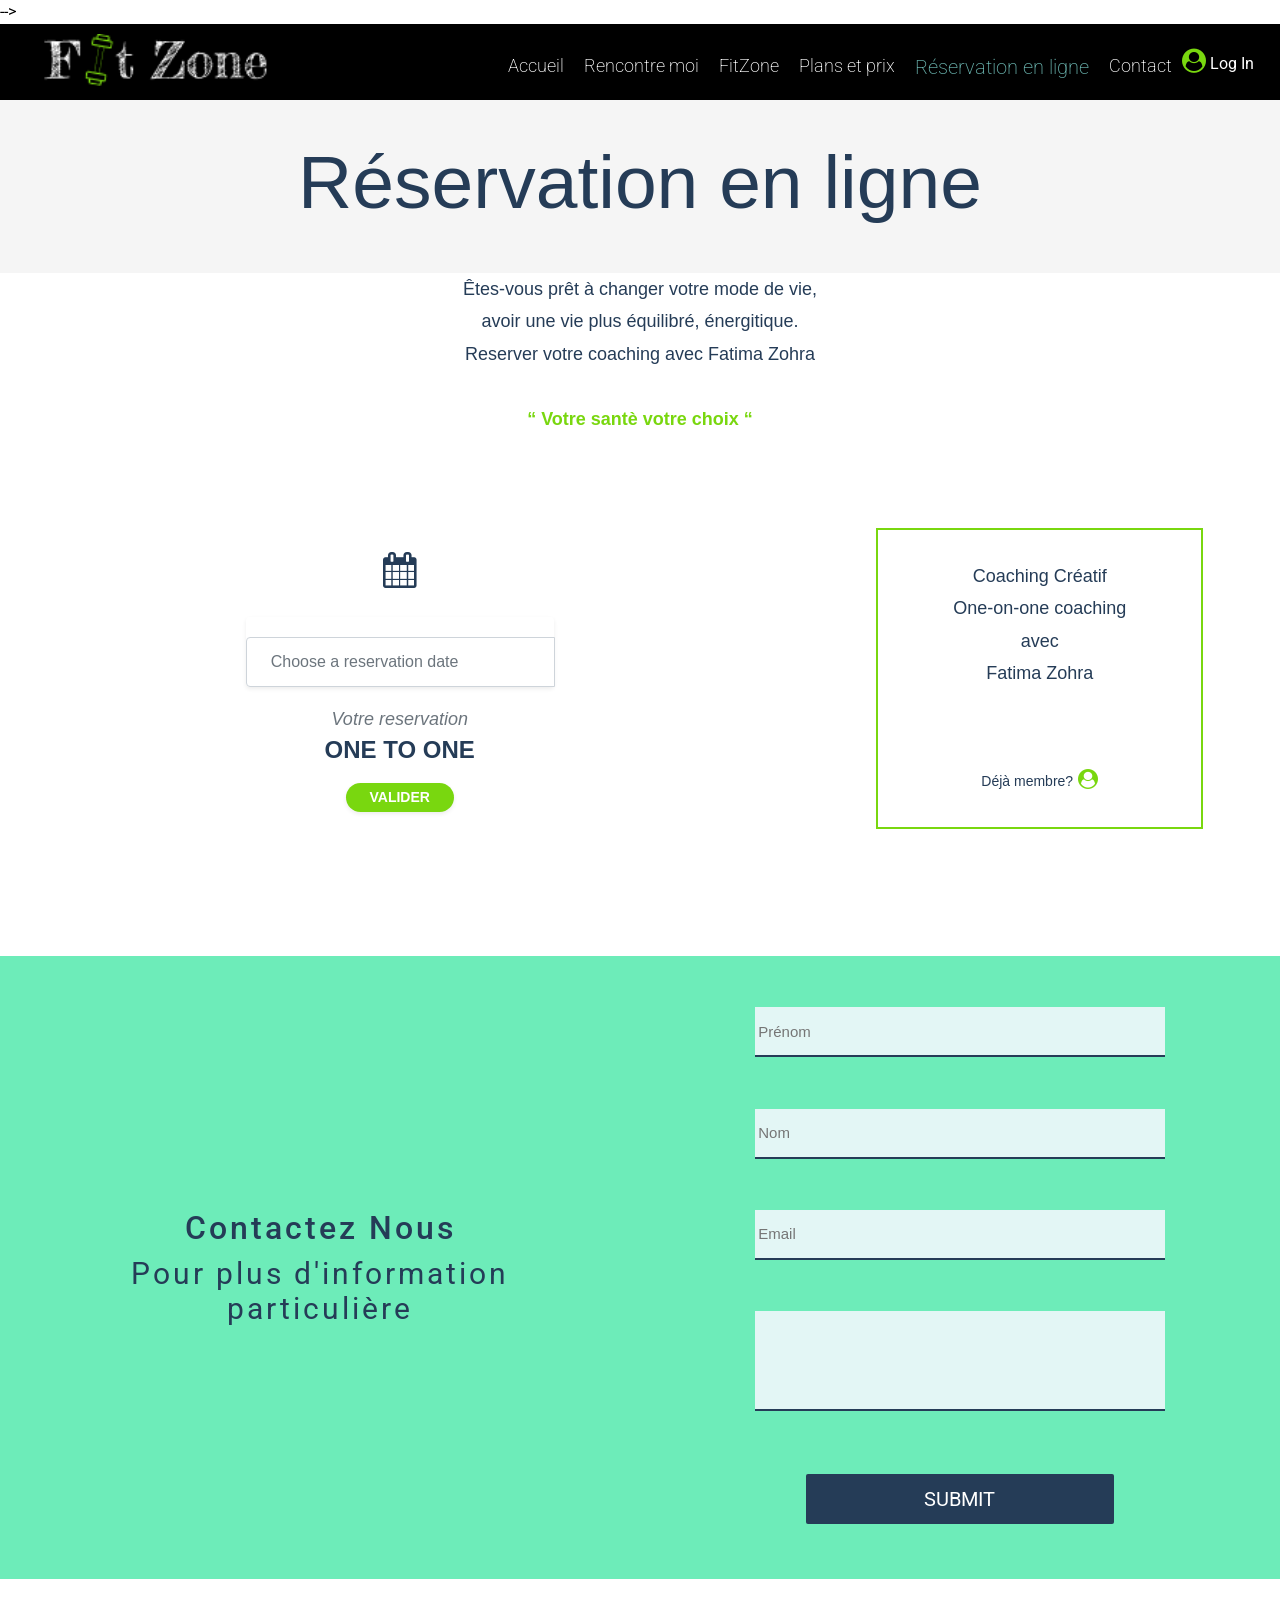
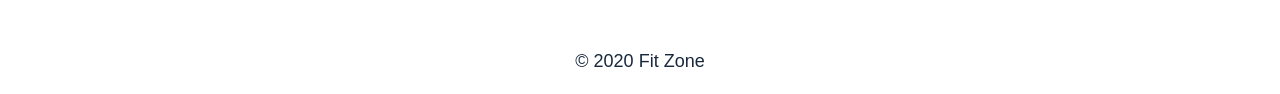
==== booking.html @ 904dd55e "page reservation" ====
<!DOCTYPE html>
<html lang="en">

<head>
    <meta charset="utf-8">
    <title> </title>

    <!-- Fonts -->
    <link href="https://fonts.googleapis.com/css2?family=Cinzel+Decorative&display=swap" rel="stylesheet">
    <link href="https://fonts.googleapis.com/css2?family=Roboto:wght@500&display=swap" rel="stylesheet">
    <!-- Link to awesome font -->
    <!-- <link rel="stylesheet" href="css/font-awesome.min.css"> -->
    <link rel="stylesheet" href="https://cdnjs.cloudflare.com/ajax/libs/font-awesome/4.7.0/css/font-awesome.min.css">
    <!-- bootstrap CSS File -->
    <link rel="stylesheet" href="css/bootstrap.min.css" /> -->
    <!-- DatePicker -->

    <link rel="stylesheet" href="css/bootstrap-datepicker.css">


    <!-- bootstrap CSS File -->
    <link rel="stylesheet" href="css/bootstrap.min.css">

    <!-- CSS File -->
    <link rel="stylesheet" type="text/css" href="css/style.css" />

    <!-- CSS style -->
    <style>
        /* .datepicker,
        .table-condensed {
            width: 20%;
        } */

        .datepicker-dropdown {
            top: 0;
            left: 0;
            padding: 4px;
            background-color: #50839e;
            border-radius: 10px;
            /* text-align: center; */
        }



        .datepicker table tr td,
        .datepicker table tr th {
            text-align: center;
            width: 30px;
            height: 30px;
            border-radius: 4px;
            border: none;
            color: #000000;
        }

        .datepicker table tr td.day:hover,
        .datepicker table tr td.focused {
            background: #555555;
            cursor: pointer;
        }

        .datepicker table tr td.old,
        .datepicker table tr td.new {
            color: #79d70f;
        }

        .datepicker table tr td.today {
            color: #000000;
            background-color: #79d70f;
            border-color: #ffb76f;
        }

        .datepicker table tr td.today:hover {
            color: #ffffff;
            background-color: #79d70f;
            border-color: #79d70f;
        }

        .datepicker table tr td.active:active,
        .datepicker table tr td.active.highlighted:active,
        .datepicker table tr td.active.active,
        .datepicker table tr td.active.highlighted.active,
        .open>.dropdown-toggle.datepicker table tr td.active,
        .open>.dropdown-toggle.datepicker table tr td.active.highlighted {
            color: #ffffff;
            background-color: #419841;
            border-color: #285e8e;
        }

        .datepicker table tr td.active:active:hover,
        .datepicker table tr td.active.highlighted:active:hover,
        .datepicker table tr td.active.active:hover,
        .datepicker table tr td.active.highlighted.active:hover,
        .open>.dropdown-toggle.datepicker table tr td.active:hover,
        .open>.dropdown-toggle.datepicker table tr td.active.highlighted:hover,
        .datepicker table tr td.active:active:focus,
        .datepicker table tr td.active.highlighted:active:focus,
        .datepicker table tr td.active.active:focus,
        .datepicker table tr td.active.highlighted.active:focus,
        .open>.dropdown-toggle.datepicker table tr td.active:focus,
        .open>.dropdown-toggle.datepicker table tr td.active.highlighted:focus,
        .datepicker table tr td.active:active.focus,
        .datepicker table tr td.active.highlighted:active.focus,
        .datepicker table tr td.active.active.focus,
        .datepicker table tr td.active.highlighted.active.focus,
        .open>.dropdown-toggle.datepicker table tr td.active.focus,
        .open>.dropdown-toggle.datepicker table tr td.active.highlighted.focus {
            color: #ffffff;
            background-color: #79d70f;
            border-color: #193c5a;
        }

        .datepicker table tr td.active:active,
        .datepicker table tr td.active.highlighted:active,
        .datepicker table tr td.active.active,
        .datepicker table tr td.active.highlighted.active,
        .open>.dropdown-toggle.datepicker table tr td.active,
        .open>.dropdown-toggle.datepicker table tr td.active.highlighted {
            color: #ffffff;
            background-color: #79d70f;
            border-color: #285e8e;
        }

        .datepicker table tr td.active:active:hover,
        .datepicker table tr td.active.highlighted:active:hover,
        .datepicker table tr td.active.active:hover,
        .datepicker table tr td.active.highlighted.active:hover,
        .open>.dropdown-toggle.datepicker table tr td.active:hover,
        .open>.dropdown-toggle.datepicker table tr td.active.highlighted:hover,
        .datepicker table tr td.active:active:focus,
        .datepicker table tr td.active.highlighted:active:focus,
        .datepicker table tr td.active.active:focus,
        .datepicker table tr td.active.highlighted.active:focus,
        .open>.dropdown-toggle.datepicker table tr td.active:focus,
        .open>.dropdown-toggle.datepicker table tr td.active.highlighted:focus,
        .datepicker table tr td.active:active.focus,
        .datepicker table tr td.active.highlighted:active.focus,
        .datepicker table tr td.active.active.focus,
        .datepicker table tr td.active.highlighted.active.focus,
        .open>.dropdown-toggle.datepicker table tr td.active.focus,
        .open>.dropdown-toggle.datepicker table tr td.active.highlighted.focus {
            color: #ffffff;
            background-color: #285e8e;
            border-color: #193c5a;
        }

        .datepicker .datepicker-switch {
            width: 150px;
        }

        .datepicker .datepicker-switch:hover,
        .datepicker .prev:hover,
        .datepicker .next:hover,
        .datepicker tfoot tr th:hover {
            background: #f4f4f4;
        }

        .btn {
            background-color: #79d70f;
            border: none;
            border-radius: 0%;
    </style>

    <script type="text/javascript">
        $(function () {
            $(".input-group.date").datepicker({
                orientation: "auto left",
                forceParse: false,
                autoclose: true,
                todayHighlight: true,
                toggleActive: true,
            });
        });
    </script>
</head>

<body>

    <!-- Semantic Tag Header -->
    <header>
        <div class="logo">
            <img src="res/logo_FZ.png" alt="logo">

        </div>
        <nav class="navbar">
            <ul>
                <li> <a href="index.html">Accueil</a></li>
                <li> <a href="index.html">Rencontre moi</a> </li>
                <li><a href="index.html">FitZone</a></li>
                <li><a href="index.html">Plans et prix</a></li>
                <li><a class="active" href="reservation.html">Réservation en ligne</a></li>
                <li><a href="index.html">Contact</a></li>

            </ul>
            <div class="logIn-btn">
                <a class="link" href="login.html">
                    <i class="fa fa-user-circle" style="font-size:24px; color:#79d70f;"></i>
                    <span>Log In</span>
                </a>
            </div>
        </nav>
    </header>

    <!-- Semantic Tag Main -->
    <main>
        <section class="section-reserve">
            <div class="reserve">
                <h1>
                    Réservation en ligne
                </h1>

            </div>
            <div>
                <p>Êtes-vous prêt à changer votre mode de vie,<br>
                    avoir une vie plus équilibré, énergitique.<br>
                    Reserver votre coaching avec Fatima Zohra <br>
                    <br>
                    <b style="color:  #79d70f;"> &#147; Votre santè votre choix &#147;</b>
                <p>
            </div>
            <!-- Datepicker  -->
            <div style=" height: auto; display: flex;">
                <div style="flex: 2; margin: 6%; ">

                    <div class="row">
                        <div class="col-md-6 mx-auto">
                            <div class="py-4 text-center"><i class="fa fa-calendar fa-2x"></i></div>

                            <!-- Date Picker Input -->
                            <div class="form-group mb-3">
                                <div class="datepicker date input-group p-0 shadow-sm">
                                    <input type="text" placeholder="Choose a reservation date"
                                        class="form-control py-4 px-4" id="reservationDate">
                                    <div class="input-group-append">
                                        <!-- <span class="input-group-text py-4  px-4 shadow-sm">
                                            <i class="fa fa-clock-o" aria-hidden="true"></i>
                                        </span> -->
                                    </div>
                                </div>
                            </div>
                            <!-- End Date Picker Input -->

                            <!-- For Demo Purpose -->
                            <div class="text-center">
                                <p class="font-italic text-muted mb-0"> Votre reservation</p>
                                <h4 id="pickedDate" class="font-weight-bold text-uppercase mb-3">One to One </h4>
                                <a href="#"
                                    class="btn btn-primary btn-sm px-4 rounded-pill text-uppercase font-weight-bold shadow-sm">
                                    Valider</a>
                            </div>
                        </div>

                    </div>
                </div>
                <div style="flex: 1; margin: 6%; border: solid 2px #79d70f;">
                    <div class="fit-zone">
                        <div>
                            <span> Coaching Créatif</span>
                        </div>
                        <p> One-on-one coaching <br> avec <br>Fatima Zohra <br><br>

                        </p>
                        <!-- <div>
                            <a href="#" class="btn-lire" style="background-color: #79d70f;">
                                Valider
                            </a>
                        </div> -->
                        <div style="margin-top: 10%; ">
                            <span style="font-size: 14px;">Déjà membre?</span>
                            <a class="link" href="login.html" style=" display: inline-block;">
                                <i class="fa fa-user-circle" style="font-size:20px; color:#79d70f;"></i>
                            </a>
                        </div>
                    </div>
                </div>
            </div>


        </section>
        <!-- Contact  -->
        <section id="contact">
            <div class="contact">
                <div class="font_1" style="color: #253C57; font-size: 30px; ">

                    <h2> Contactez Nous </h2>
                    <span style=" background-color: #6decb9;">

                        Pour plus d'information particulière
                    </span>
                </div>
                <div class="info-contact">
                    <input type="text" value="" placeholder="Prénom">
                    <input type="text" value="" placeholder="Nom">
                    <input type="text" value="" placeholder="Email">
                    <textarea placeholder="Saisissiez votre  votre message">
                    </textarea>
                    <div class=" submit-btn" style="margin-left:20%;background-color: #253C57;">
                        SUBMIT
                    </div>

                </div>
        </section>
    </main>
    <!-- Semantic Tag footer -->
    <footer>

        <span> © 2020 Fit Zone </span>
    </footer>


    <!-- bootstrap CSS/JS File -->
    <script src="js/jquery-3.3.1.slim.min.js"></script>
    <script src="js/bootstrap.min.js"></script>
    <script src="js/popper.min.js"></script>
    <script src="js/bootstrap.bundle.min.js"></script>
    <!-- JS Date Picker -->
    <script src="js/bootstrap-datepicker.min.js"></script>


    <!-- DatePicker Script -->
    <script>
        // Pour la langue francaise
        (function ($) {
            $.fn.datepicker.dates["fr"] = {
                days: [
                    "dimanche",
                    "lundi",
                    "mardi",
                    "mercredi",
                    "jeudi",
                    "vendredi",
                    "samedi",
                ],
                daysShort: ["dim.", "lun.", "mar.", "mer.", "jeu.", "ven.", "sam."],
                daysMin: ["d", "l", "ma", "me", "j", "v", "s"],
                months: [
                    "janvier",
                    "février",
                    "mars",
                    "avril",
                    "mai",
                    "juin",
                    "juillet",
                    "août",
                    "septembre",
                    "octobre",
                    "novembre",
                    "décembre",
                ],
                monthsShort: [
                    "janv.",
                    "févr.",
                    "mars",
                    "avril",
                    "mai",
                    "juin",
                    "juil.",
                    "août",
                    "sept.",
                    "oct.",
                    "nov.",
                    "déc.",
                ],
                today: "Aujourd'hui",
                monthsTitle: "Mois",
                clear: "Effacer",
                weekStart: 1,
                format: "dd/mm/yyyy",
            };
        })(jQuery);

        $(".datepicker").datepicker({
            language: "fr",
            autoclose: true,
            todayHighlight: true,
        });
        $("#datepicker").datepicker();
        $("#datepicker").on("changeDate", function () {
            $("#my_hidden_input").val(
                $("#datepicker").datepicker("getFormattedDate"),
            );
        });
    </script>
    <script type="text/javascript">
        $(function () {
            $(".datepicker").datepicker({
                orientation: "auto left",
                forceParse: false,
                autoclose: true,
                todayHighlight: true,
                toggleActive: true,
            });
        });
    </script>
</body>

</html>
---- css/style.css ----
/** @format */

body {
  margin: 0;
  padding: 0;
  color: #000;
}

/* main {
       margin-top: -5px;
   } */

header {
  display: flex;
  justify-content: space-between;
  padding: 10px;
}

.logo {
  display: flex;
  font-family: "Cinzel Decorative", cursive;
  font-size: 22px;
  color: #fff;
}

.logo img {
  padding-left: 30px;
}

/* header */

header {
  background-color: #000;
}

.navbar {
  position: sticky;
  display: flex;
  align-items: center;
}

.navbar ul {
  margin: 0;
  padding: 0;
  list-style: none;
  text-justify: center;
  display: flex;
  flex-wrap: wrap;
}

a {
  text-decoration: none;
  color: #fff;
}

/* Display block item menu */

.navbar li {
  padding: 10px 10px 0 10px;
  font-size: 18px;
  font-weight: 200;
}

.active,
a:hover {
  display: flex;
  flex-flow: wrap;
  font-size: 20px;
  color: #68b0ab;
}

a .logIn-btn {
  padding: 10px;
}

.link {
  color: #fff;
}

.container {
  width: 100%;
  height: 100vh;
  display: flex;
  justify-content: center;
  align-items: center;
  background-color: #f0f3f7;
}

.content {
  width: 60%;
  height: 70%;
  display: flex;
  background-color: white;
  border-radius: 2px;
  box-shadow: -2px 0px 33px 4px rgba(117, 117, 117, 1);
  transition: 0.4s;
}

.right {
  height: 100%;
  flex: 1;
  display: flex;
  justify-content: center;
  align-items: center;
  flex-direction: column;
}

.left {
  height: 100%;
  flex: 1;
  display: flex;
  justify-content: center;
  align-items: center;
  background-image: url("../res/img_login.jpeg");
  background-position: center;
  background-size: contain;
}

input {
  width: 80%;
  font-family: inherit;
  height: 50px;
  margin: 20px 0px;
  font-size: 16px;
}

.title {
  font-size: 30px;
  margin: 20px 0px;
}

.submit-btn {
  background-color: #79d70f;
  border-radius: 2px;
  color: white;
  font-size: 20px;
  height: 50px;
  width: 60%;
  margin: 30px 0px;
  display: flex;
  justify-content: center;
  align-items: center;
  cursor: pointer;
}

.err {
  font-size: 12px;
  color: red;
  font-weight: 900;
}

.loged-in {
  width: 60%;
  height: 70%;
  display: none;
  background-color: white;
  justify-content: center;
  text-align: center;
  align-items: center;
  border-radius: 2px;
  box-shadow: -2px 0px 33px 4px rgba(117, 117, 117, 1);
  font-size: 35px;
  transition: 0.4s;
}

/* Accueil */
.accueil {
  display: flex;
  align-items: center;
  align-content: center;
  height: 90vh;
  background: rgb(2, 0, 36);
  background: linear-gradient(
    90deg,
    rgba(2, 0, 36, 1) 0%,
    rgba(31, 207, 155, 0.9360119047619048) 0%,
    rgba(147, 230, 240, 1) 33%,
    rgba(231, 219, 229, 1) 100%
  );
}

.accueil img {
  height: 500px;
}

.div_accueil {
  padding: 100px;
  color: #253c57;
  flex: 1;
}

.div_accueil h3 {
  font: normal normal bold 50px/1.4em "Cinzel Decorative", cursive;
}

.div_accueil span {
  font-size: 35px;
}

.social i.fa {
  color: #79d70f;
  width: 20px;
  height: 20px;
  border-radius: 50%;
  text-align: center;
  line-height: 20px;
  vertical-align: middle;
  padding: 5px;
  background-color: #000;
}

/* Rencontre moi */
.container_2 {
  display: block;
  width: 100%;
  min-height: 650px;
}

.box-1 {
  margin: 5% 10%;
  height: 50vh;
  display: block;
  position: relative;
  width: 50vw;
  background-color: #6decb9;
}

.box-1 img {
  width: 60%;
  height: 100%;
  object-fit: contain;
}

.box-3 {
  display: block;
  margin: -15% 50%;
  padding: 40px;
  width: 90%;
  position: absolute;
  background-color: #000000;
  text-align: center;
  max-height: fit-content;
}

/* FitZone */
.container_3 {
  margin: 20% 0;
  width: 100%;
  min-height: 650px;
  display: block;
  font-family: "Roboto", sans-serif;
}

.box-4 {
  position: relative;
  display: block;
  background-image: url(../res/FitZone/FitZone.jpeg);
  background-repeat: no-repeat;
  background-size: contain;
  height: 50vh;
  width: 50vw;
  left: 45%;
}

.box-5 {
  padding: 40px;
  width: 40%;
  position: absolute;
  background-color: #6decb9;
  text-align: center;
  left: 10%;
  margin: -10% 0;
}

/* Plans et Prix */

.container_4 {
  margin: 0;
  width: 100%;
  background-color: #f4f4f4;
  display: flex;
  flex-direction: row;
  justify-content: center;
}

.fit-zone {
  display: flex;
  flex-direction: column;
  flex-wrap: wrap;
  text-align: center;
  justify-content: center;
  padding: 30px;
}

.fit-zone :nth-child(1) {
  flex: 3;
}
.fit-zone :nth-child(3) {
  flex: 1;
}
.fit-zone img {
  border-bottom: solid 5px #6decb9;
  display: block;
  max-width: 95%;
  min-height: 290px;
}
.fit-zone > div {
  height: 30%;
  width: 100%;
}
/* reserve page */
.section-reserve {
  text-align: center;
  font: normal normal normal 18px/1.8em sans-serif;
  color: #253c57;
}
.reserve {
  margin: 0;
  background-color: #f5f5f5;
  text-align: center;
  padding: 30px;
  height: auto;
}

.reserve > h1 {
  font: normal normal normal 75px/1.4em sans-serif;
}
.offres {
  display: grid;
  grid-template-columns: 30% 30% 30%;
  justify-content: center;
  height: auto;
  gap: 20px;
}

.offres > div {
  display: block;
  position: relative;
  background-color: #f5f5f5;
  padding: 5%;
}

.offres > div > span {
  font: normal normal normal 26px/1.4em sans-serif;
  color: #253c57;
}
/* contact */
.contact {
  margin: 50px 0;
  display: flex;
  justify-content: center;
  text-align: center;
  align-items: center;
  background-color: #6decb9;
}

.contact > div {
  position: relative;
  left: 0;
  flex: 1;
  padding: 2% 5%;
  text-align: center;
  justify-content: center;
}

.contact input,
textarea {
  padding-left: 5px;
  background-color: #e3f6f5;
  font: normal normal normal 15px/1.4em sans-serif;
  border-width: 0 0 2px 0;
  color: #18293d;
  border-style: solid;
  border-color: rgba(37, 60, 87, 1);
  padding: 3px;
  margin: 5%;
  max-width: 80%;
  flex: 1;
  text-overflow: ellipsis;
  resize: none;
}

textarea {
  min-width: 80%;
  min-height: 100px;
}

footer {
  display: block;
  align-items: center;
  text-align: center;
  padding: 20px;
  color: #18293d;
  font: normal normal normal 18px/1.4em sans-serif;
}

.font_1 {
  color: #6decb9;
  font: normal 42px "Roboto", sans-serif;
  letter-spacing: 3px;
}

.font_2 {
  color: #6decb9;
  font: normal 24px "Roboto", sans-serif;
  letter-spacing: 2px;
}

.font_3 {
  color: #253c57;
  font: normal 14px "Roboto", sans-serif;
  letter-spacing: 3px;
}

.btn-lire {
  /* background-color: #2ec583; */
  border-radius: 2px;

  font-size: 22px;
  padding: 10px;
  justify-content: center;
  align-items: center;
  cursor: pointer;
  background-color: black;
  color: #ffffff;
  border: black;
}


/* DatePicker for reservation */


@media screen and (max-width: 600px) {
  header {
    width: 100vw;
    display: block;
  }

  .logo {
    text-justify: center;
    padding: 10px 130px 10px 130px;
  }

  .navbar {
    padding: 10px 160px 10px 160px;
    text-justify: center;
  }

  .navbar ul {
    display: inline;
    text-align: center;
  }
}
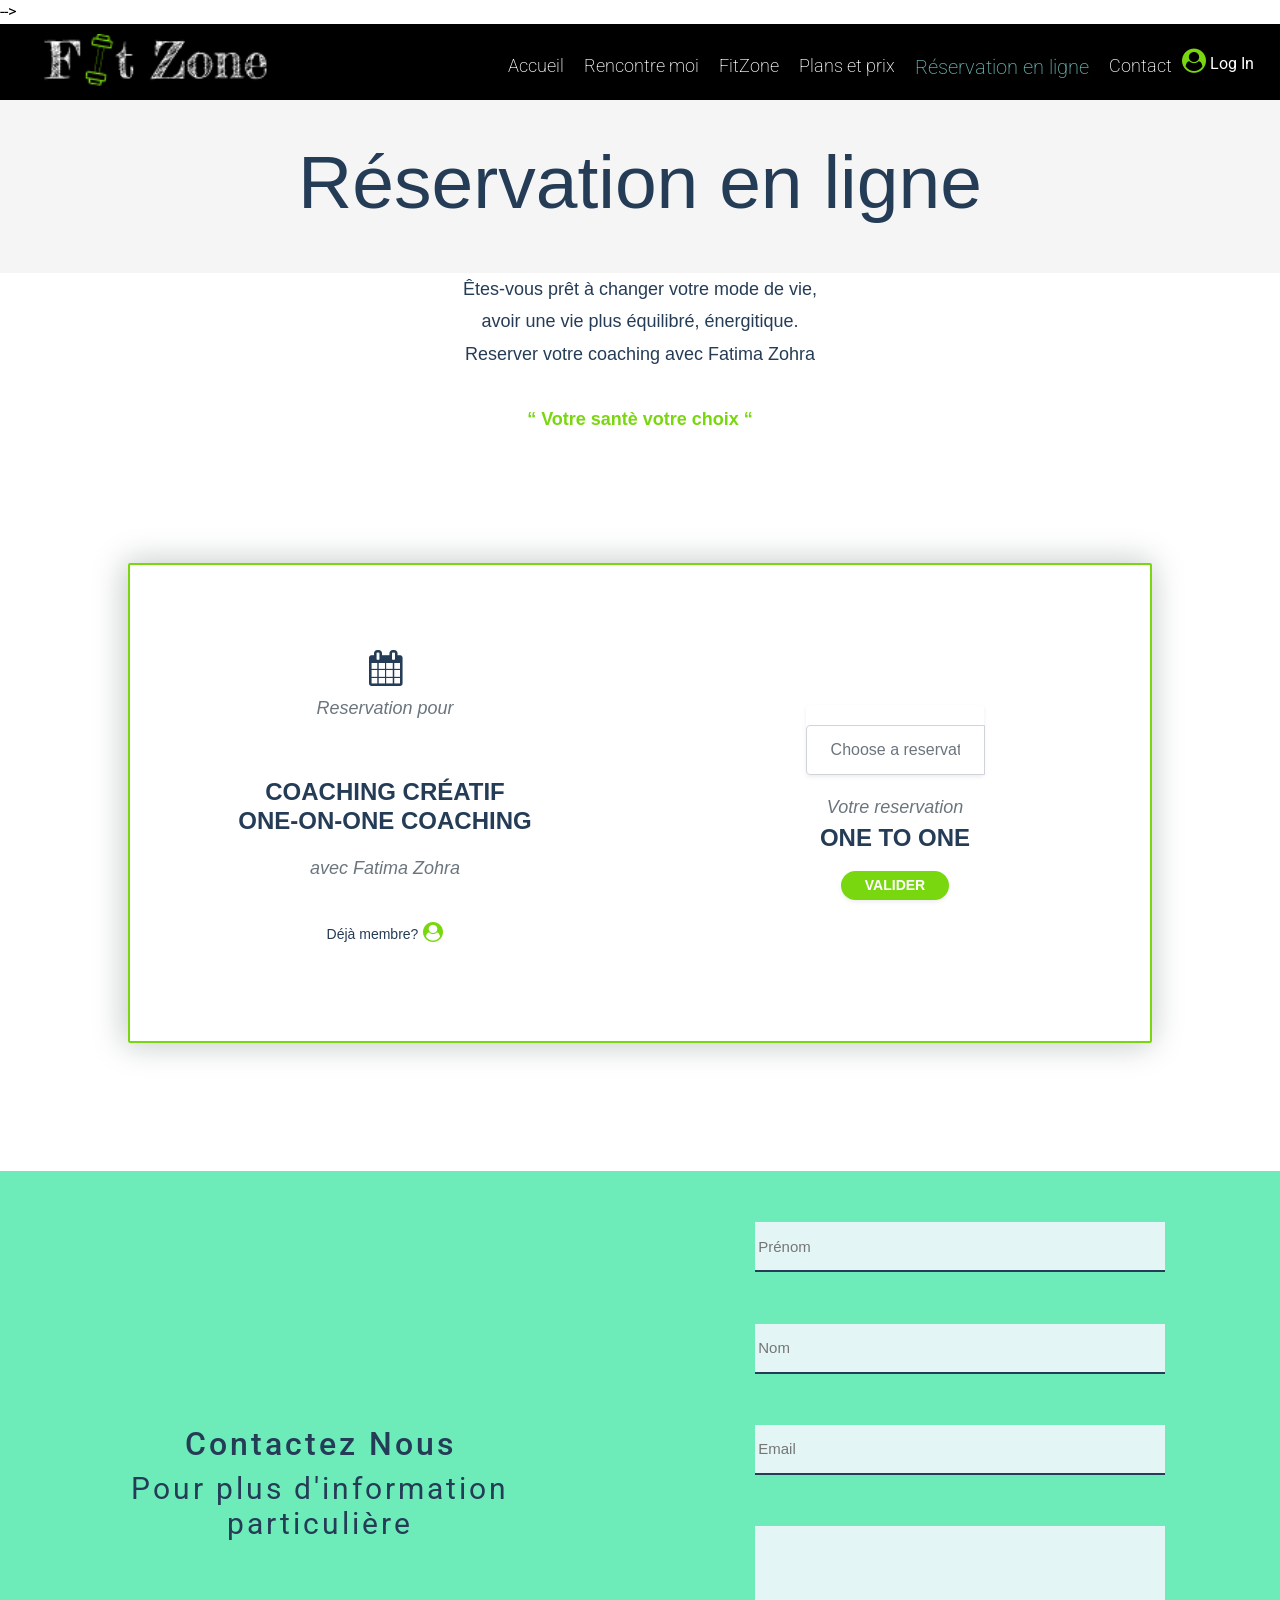
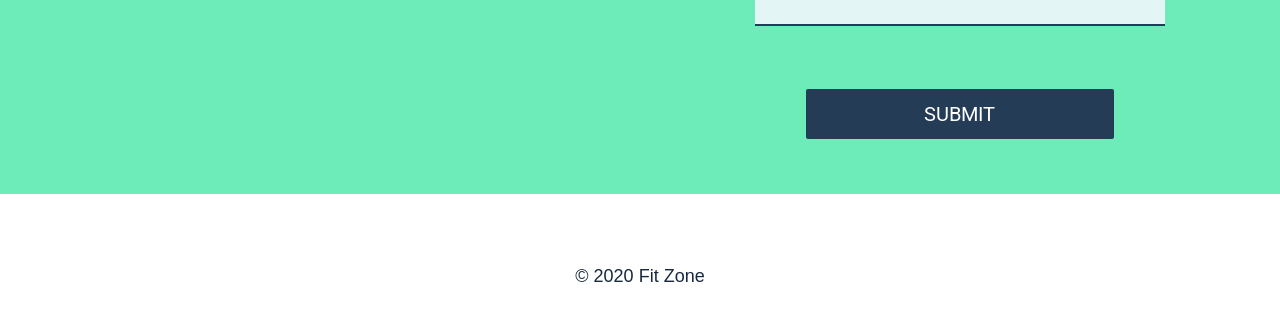
==== commit 7cc202a0: "modifier page reserve one on one" ====
--- a/booking.html
+++ b/booking.html
@@ -158,19 +158,18 @@
             background-color: #79d70f;
             border: none;
             border-radius: 0%;
+            text-justify: center;
+        }
+
+        .btn:hover {
+            background-color: #79d70f;
+            border: none;
+            border-radius: 0%;
+            text-justify: center;
+        }
     </style>
 
-    <script type="text/javascript">
-        $(function () {
-            $(".input-group.date").datepicker({
-                orientation: "auto left",
-                forceParse: false,
-                autoclose: true,
-                todayHighlight: true,
-                toggleActive: true,
-            });
-        });
-    </script>
+
 </head>
 
 <body>
@@ -218,12 +217,39 @@
                 <p>
             </div>
             <!-- Datepicker  -->
-            <div style=" height: auto; display: flex;">
-                <div style="flex: 2; margin: 6%; ">
+            <div
+                style=" height: auto; display: flex; align-items: center; justify-content: center; border: solid 2px #79d70f;   border-radius: 2px;
+  box-shadow: -2px 0px 33px 2px #c2cac7;;margin: 10%;">
+                <div style="flex: 1; margin: 6%; ">
+                    <div class="py-4 text-center"><i class="fa fa-calendar fa-2x"></i>
+                        <p class="font-italic text-muted mb-0">
+                            Reservation pour </p>
+                    </div>
+                    <div class="fit-zone">
+
+                        <h4 id="pickedDate" class="font-weight-bold text-uppercase mb-3">
+                            Coaching Créatif<br> One-on-one coaching </h4>
+                        <p class="font-italic text-muted mb-0"> avec Fatima Zohra </p>
+
+                        <!-- <div>
+                            <a href="#" class="btn-lire" style="background-color: #79d70f;">
+                                Valider
+                            </a>
+                        </div> -->
+                        <div style="margin-top: 10%; ">
+                            <span style="font-size: 14px;">Déjà membre?</span>
+                            <a class="link" href="login.html" style=" display: inline-block;">
+                                <i class="fa fa-user-circle" style="font-size:20px; color:#79d70f;"></i>
+                            </a>
+                        </div>
+                    </div>
+
+                </div>
+                <div style="flex: 1; margin: 6%; ">
 
                     <div class="row">
                         <div class="col-md-6 mx-auto">
-                            <div class="py-4 text-center"><i class="fa fa-calendar fa-2x"></i></div>
+
 
                             <!-- Date Picker Input -->
                             <div class="form-group mb-3">
@@ -251,27 +277,7 @@
 
                     </div>
                 </div>
-                <div style="flex: 1; margin: 6%; border: solid 2px #79d70f;">
-                    <div class="fit-zone">
-                        <div>
-                            <span> Coaching Créatif</span>
-                        </div>
-                        <p> One-on-one coaching <br> avec <br>Fatima Zohra <br><br>
-
-                        </p>
-                        <!-- <div>
-                            <a href="#" class="btn-lire" style="background-color: #79d70f;">
-                                Valider
-                            </a>
-                        </div> -->
-                        <div style="margin-top: 10%; ">
-                            <span style="font-size: 14px;">Déjà membre?</span>
-                            <a class="link" href="login.html" style=" display: inline-block;">
-                                <i class="fa fa-user-circle" style="font-size:20px; color:#79d70f;"></i>
-                            </a>
-                        </div>
-                    </div>
-                </div>
+
             </div>
 
 
@@ -316,6 +322,17 @@
     <script src="js/bootstrap-datepicker.min.js"></script>
 
 
+    <script>
+        $(function () {
+            $(".input-group.date").datepicker({
+                orientation: "auto left",
+                forceParse: false,
+                autoclose: true,
+                todayHighlight: true,
+                toggleActive: true,
+            });
+        });
+    </script>
     <!-- DatePicker Script -->
     <script>
         // Pour la langue francaise
